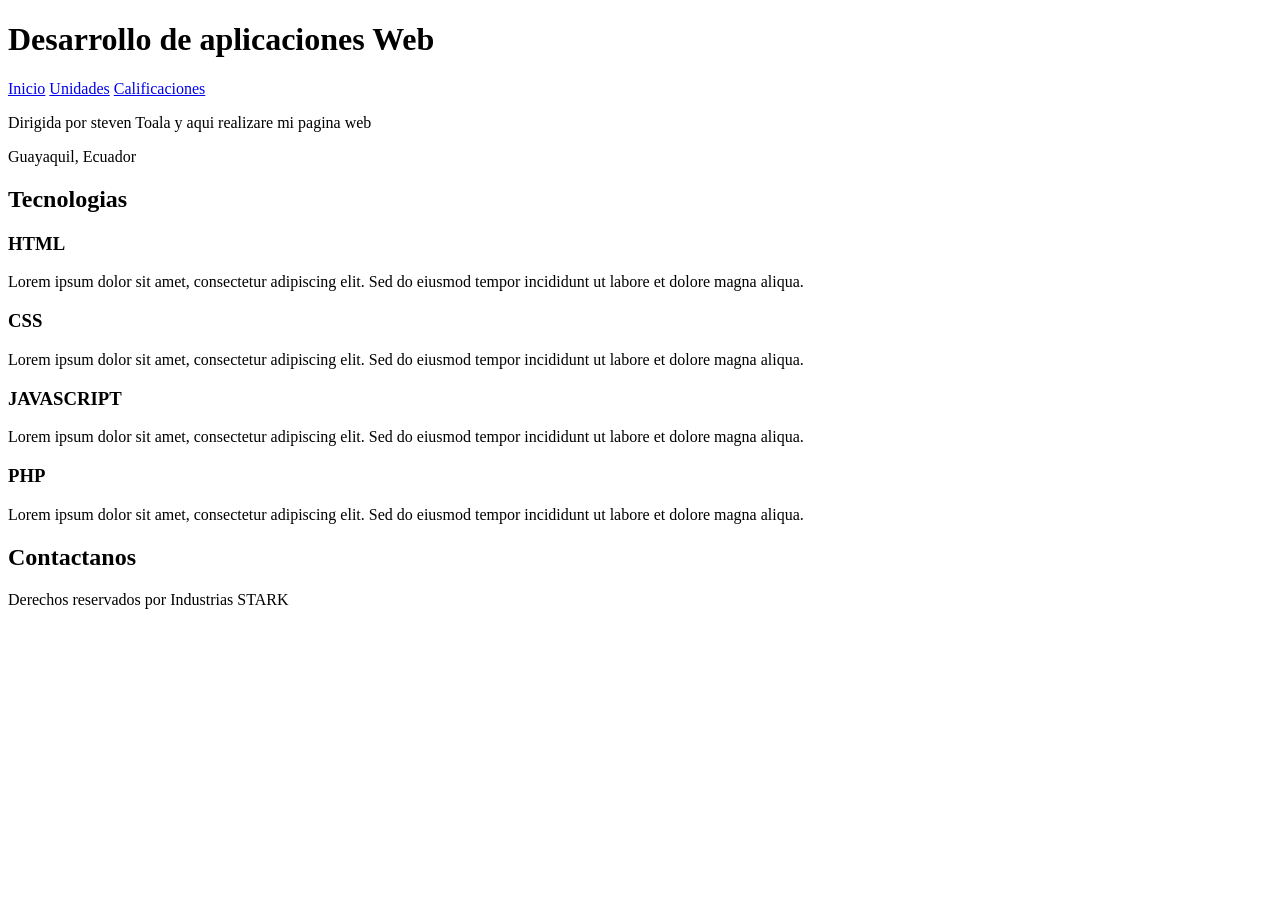
==== index.html @ 539da41a "first commit" ====
<!DOCTYPE html>
<html lang="en"><!-- el idioma -->
<head>
    <meta charset="UTF-8"> <!-- El encoding, ñ, tildes-->
    <meta name="viewport" content="width=device-width, initial-scale=1.0"> <!-- Para que se vea bien en celular -->
    <title>Steven</title> <!-- Titulo de la pagina -->
</head>
<body>
    <header>
        <h1> Desarrollo de aplicaciones Web </h1>
    </header>
    <nav>
        <a href="index.html">Inicio</a>
        <a href="unidades.html">Unidades</a>
        <a href="Califi.html">Calificaciones</a>
        
    </nav>
    <section>
        <p>
        Dirigida por steven Toala y aqui realizare mi pagina web 
        </p>
         <p>
        Guayaquil, Ecuador
        </p>
    </section>
    <main>
         <h2>Tecnologias</h2>
         <section>
             <h3>HTML</h3>
            <p>Lorem ipsum dolor sit amet, consectetur adipiscing 
            elit. Sed do eiusmod tempor incididunt ut labore 
            et dolore magna aliqua.</p>
         </section>
       
          <section>
             <h3>CSS</h3>
            <p>Lorem ipsum dolor sit amet, consectetur adipiscing 
            elit. Sed do eiusmod tempor incididunt ut labore 
            et dolore magna aliqua.</p>
         </section>

          <section>
             <h3>JAVASCRIPT</h3>
            <p>Lorem ipsum dolor sit amet, consectetur adipiscing 
            elit. Sed do eiusmod tempor incididunt ut labore 
            et dolore magna aliqua.</p>
         </section>

          <section>
             <h3>PHP</h3>
            <p>Lorem ipsum dolor sit amet, consectetur adipiscing 
            elit. Sed do eiusmod tempor incididunt ut labore 
            et dolore magna aliqua.</p>
         </section>

      
    </main>
   <SECtion>
      <h2>Contactanos</h2>
   </SECtion>
   
   <footer>
        <p>
            Derechos reservados por Industrias STARK
        </p>
   </footer>
    



</body>
</html>
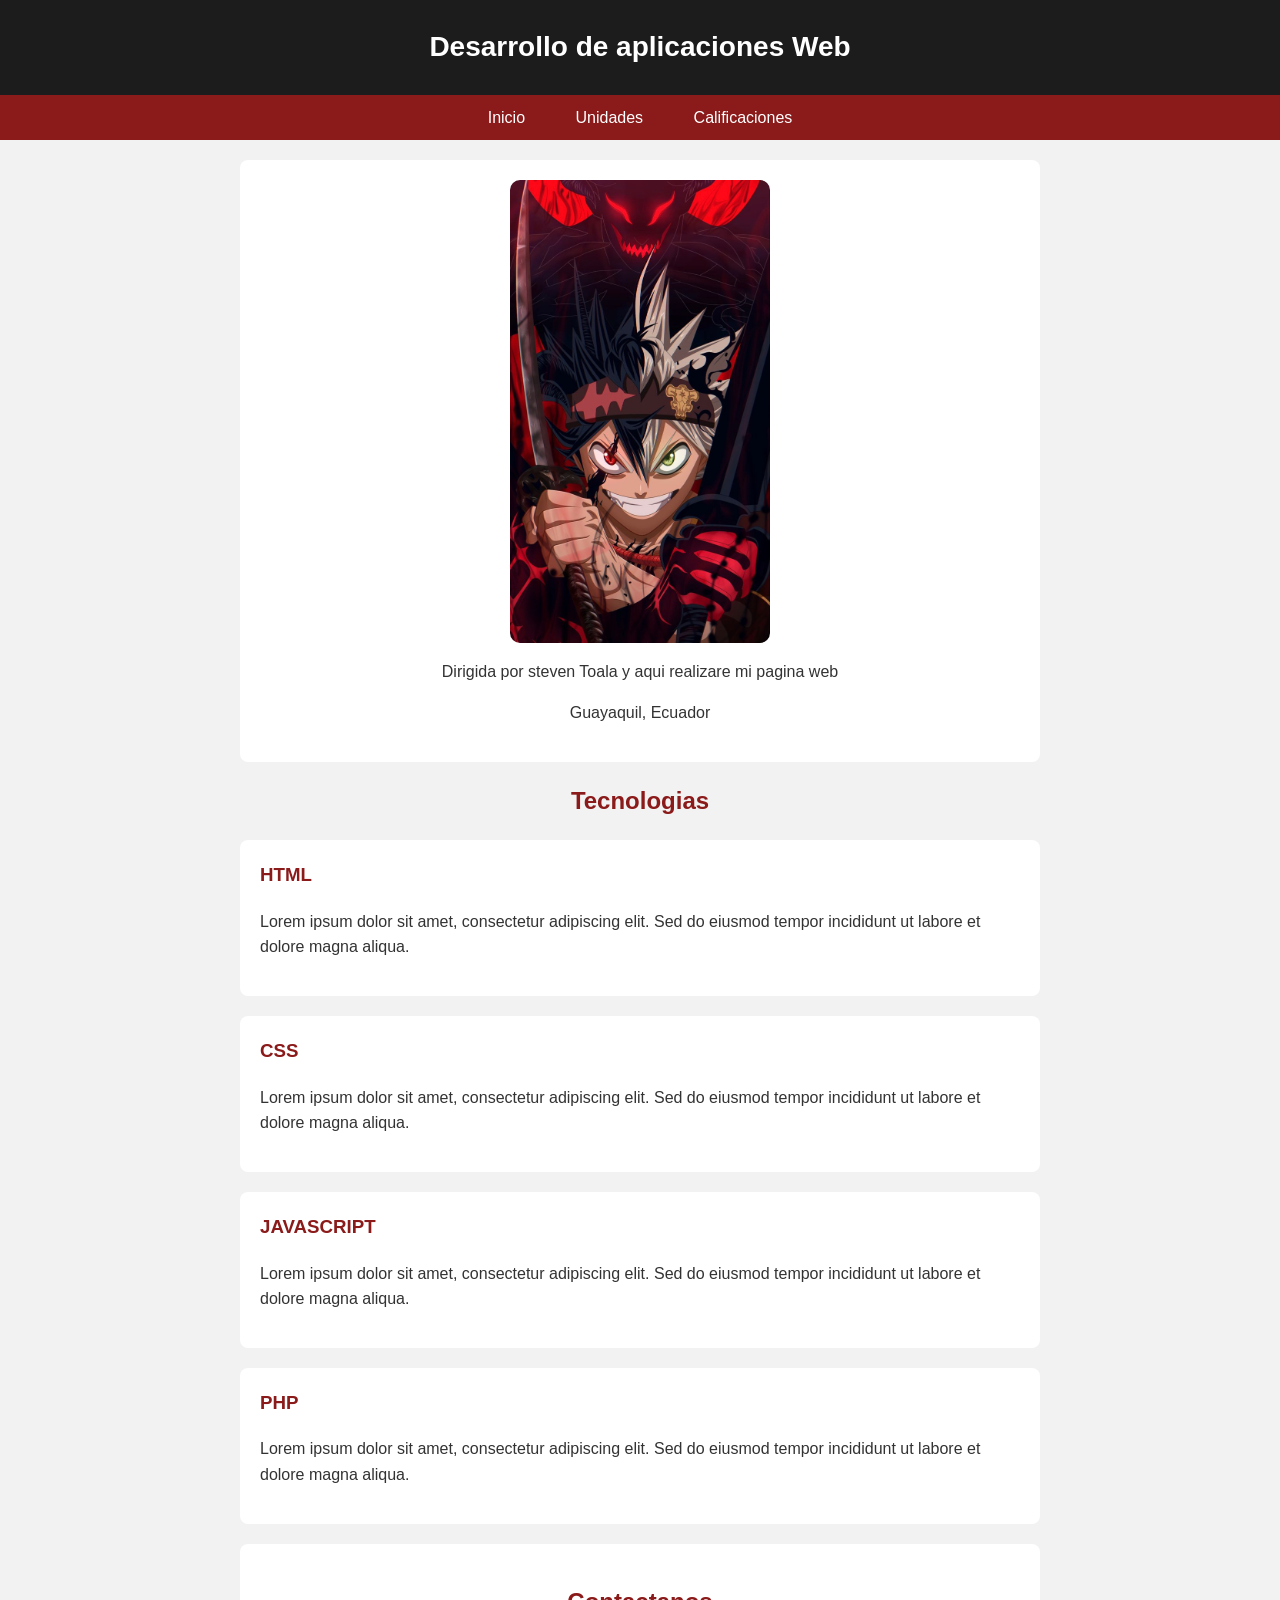
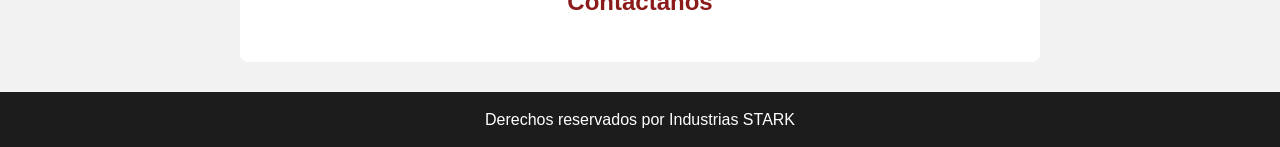
==== commit dd273d1a: "Agrego estilos CSS y la imagen" ====
--- a/index.html
+++ b/index.html
@@ -4,6 +4,7 @@
     <meta charset="UTF-8"> <!-- El encoding, ñ, tildes-->
     <meta name="viewport" content="width=device-width, initial-scale=1.0"> <!-- Para que se vea bien en celular -->
     <title>Steven</title> <!-- Titulo de la pagina -->
+    <link rel="stylesheet" href="CSS/style.css"> <!-- Aqui se conecta el CSS -->
 </head>
 <body>
     <header>
@@ -15,7 +16,8 @@
         <a href="Califi.html">Calificaciones</a>
         
     </nav>
-    <section>
+    <section class="presentacion">
+        <img src="Images/blackclover.jpg" alt="Black Clover" class="imagen">
         <p>
         Dirigida por steven Toala y aqui realizare mi pagina web 
         </p>
@@ -55,9 +57,9 @@
 
       
     </main>
-   <SECtion>
+   <section class="contacto">
       <h2>Contactanos</h2>
-   </SECtion>
+   </section>
    
    <footer>
         <p>
@@ -67,6 +69,5 @@
     
 
 
-
 </body>
 </html>
--- a/CSS/style.css
+++ b/CSS/style.css
@@ -0,0 +1,106 @@
+/*  Estilos generales  */
+body {
+    font-family: Arial, sans-serif;
+    margin: 0;
+    background-color: #f2f2f2;
+    color: #333;
+    line-height: 1.6;
+}
+
+/*  Encabezado  */
+header {
+    background-color: #1c1c1c;
+    color: white;
+    text-align: center;
+    padding: 25px 10px;
+}
+
+header h1 {
+    margin: 0;
+    font-size: 28px;
+}
+
+/*  Menu de navegacion  */
+nav {
+    background-color: #8b1a1a;
+    text-align: center;
+    padding: 10px;
+}
+
+nav a {
+    color: white;
+    text-decoration: none;
+    padding: 8px 18px;
+    margin: 0 5px;
+    border-radius: 5px;
+}
+
+/* Cuando pongo el mouse encima de mi menu cambia color */
+nav a:hover {
+    background-color: #501ed0;
+}
+
+/* Secciones cajas blancas */
+section {
+    background-color: white;
+    width: 90%;
+    max-width: 800px;
+    margin: 20px auto;
+    padding: 20px;
+    border-radius: 8px;
+    box-sizing: border-box;
+}
+
+/* Primera seccion todo centrado */
+.presentacion {
+    text-align: center;
+}
+
+/* ===== Imagen ===== */
+.imagen {
+    display: block;
+    margin: 0 auto 15px auto;
+    width: 260px;
+    max-width: 100%;
+    border-radius: 10px;
+}
+
+/*  Contenido principal  */
+main {
+    width: 90%;
+    max-width: 800px;
+    margin: 0 auto;
+}
+
+/* Las secciones dentro de main ocupan todo el ancho de main */
+main section {
+    width: 100%;
+}
+
+h2 {
+    text-align: center;
+    color: #8b1a1a;
+}
+
+h3 {
+    margin-top: 0;
+    color: #8b1a1a;
+}
+
+/*  Contacto  */
+.contacto {
+    text-align: center;
+}
+
+/*  Pie de pagina de los derechos */
+footer {
+    background-color: #1c1c1c;
+    color: white;
+    text-align: center;
+    padding: 15px;
+    margin-top: 30px;
+}
+
+footer p {
+    margin: 0;
+}
